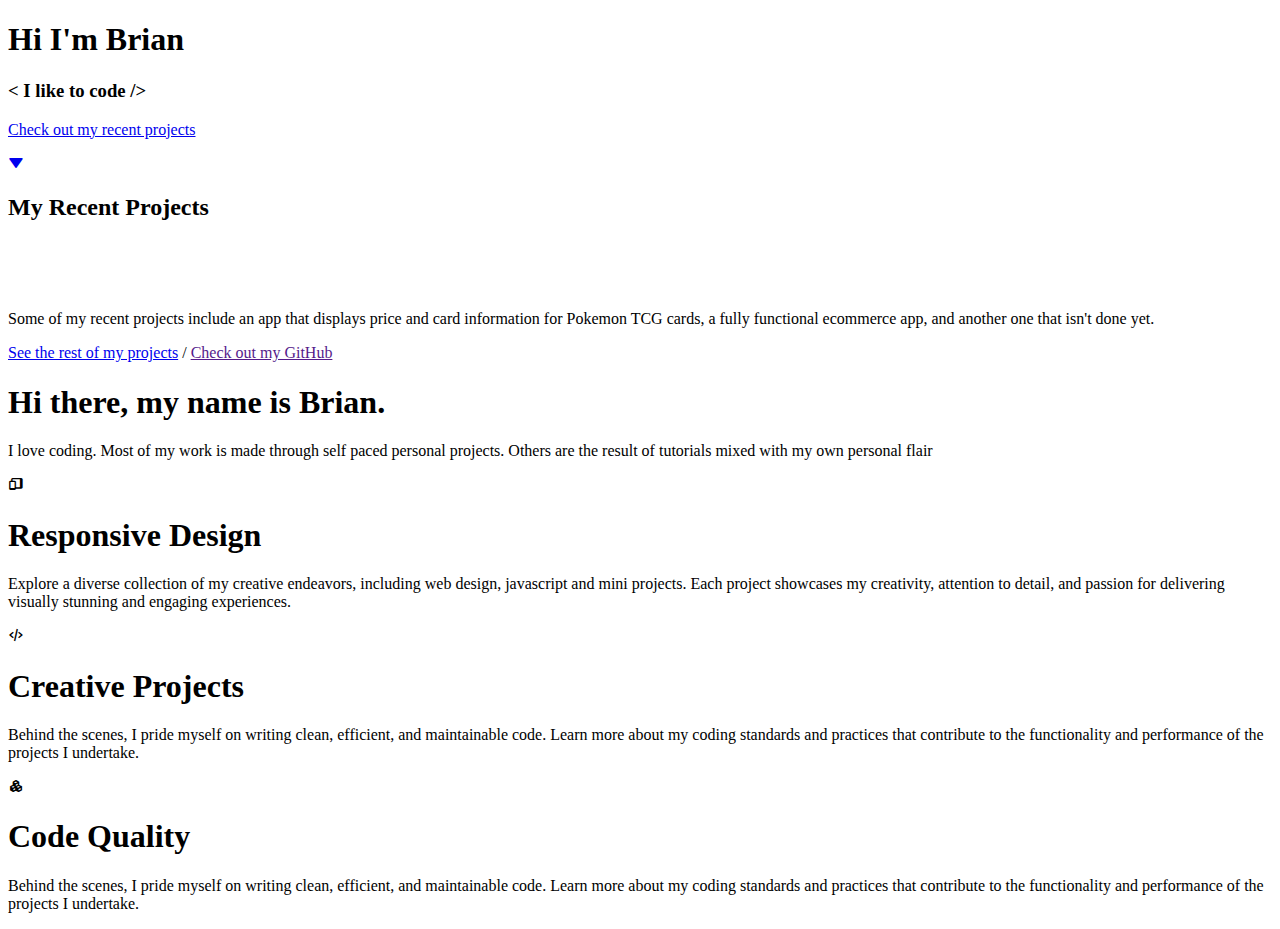
==== index.html @ f05775bb "added index.html" ====
<!DOCTYPE html>
<html lang="en">
  <head>
    <meta charset="UTF-8">
    <meta name="viewport" content="width=device-width, initial-scale=1.0">
    <link href='https://unpkg.com/boxicons@2.1.4/css/boxicons.min.css' rel='stylesheet'>
    <link rel="stylesheet" href="style.css">
    <title>Personal Portfolio | Brian Wilson</title>
  </head>
  <body>

    <header>
      <div class="header">
        <div class="header-text">
          <h1>Hi I'm Brian</h1>
          <h3>&lt; I like to code /&gt;</h3>
          <a href="#recent-projects" class="scroll">
            <p>Check out my recent projects</p>
            <i class='bx bxs-down-arrow'></i>
          </a>
        </div>
        <div class="header-image"></div>
      </div>
    </header>


    <section id="recent-projects">
      <h2>My Recent Projects</h2>
      <div class="projects-container">

        <div class="project-card">
          <a href="https://tcg-dex.netlify.app/" target="_blank">
            <img class="project-img" src="assets/portfolio-tcg-dex.png" alt="">
          </a>
        </div>

        <div class="project-card">
          <img class="project-img" src="assets/portfolio-nike-landing.png" alt="">
        </div>

        <div class="project-card">
          <img class="project-img" src="assets/portfolio-commercejs.png" alt="">
        </div>

      </div>
      <div class="projects-details">
        <p>
          Some of my recent projects include an app that displays price and card information for Pokemon TCG cards, a fully functional ecommerce app, and another one that isn't done yet. 
        </p>
        <span class="extras"><a href="projects.html">See the rest of my projects</a> / <a href="">Check out my GitHub</a></span>
      </div>

    </section>


    <section id="about">
      <!-- <div class="header">
        <h1>About Me</h1>
        <a href="#">Hire Me</a>
      </div> -->

      <div class="card">
        <div class="info">
          <h1>Hi there, my name is Brian.</h1>
          <p>
            I love coding. Most of my work is made through self paced personal projects. Others are the result of tutorials mixed with my own personal flair
          </p>

        </div>
      </div>
    </section>


    <section id="features">
      <!-- <div class="header">
          <h1>Features</h1>
          <a href="#">See More</a>
      </div> -->
      <div class="feature-cards">
        <div class="card">
          <div class="info">
            <i class='bx bxs-devices'></i>
            <h1>Responsive Design</h1>
            <p>
              Explore a diverse collection of my creative endeavors, including web design, javascript and mini
              projects.
              Each project showcases my creativity, attention to detail, and passion for delivering visually
              stunning and
              engaging experiences.
            </p>
          </div>
      </div>
      <div class="card">
          <div class="info">
            <i class='bx bx-code-alt'></i>

            <h1>Creative Projects</h1>
            <p>
              Behind the scenes, I pride myself on writing clean, efficient, and maintainable code. Learn more
              about my
              coding standards and practices that contribute to the functionality and performance of the
              projects I
              undertake.
            </p>
          </div>
      </div>
      <div class="card">
          <div class="info">
            <i class='bx bxs-component'></i>
            <h1>Code Quality</h1>
            <p>
                Behind the scenes, I pride myself on writing clean, efficient, and maintainable code. Learn more
                about my
                coding standards and practices that contribute to the functionality and performance of the
                projects I
                undertake.
            </p>
          </div>
        </div>
      </div>
    </section>


    <footer></footer>
      
  </body>
</html>
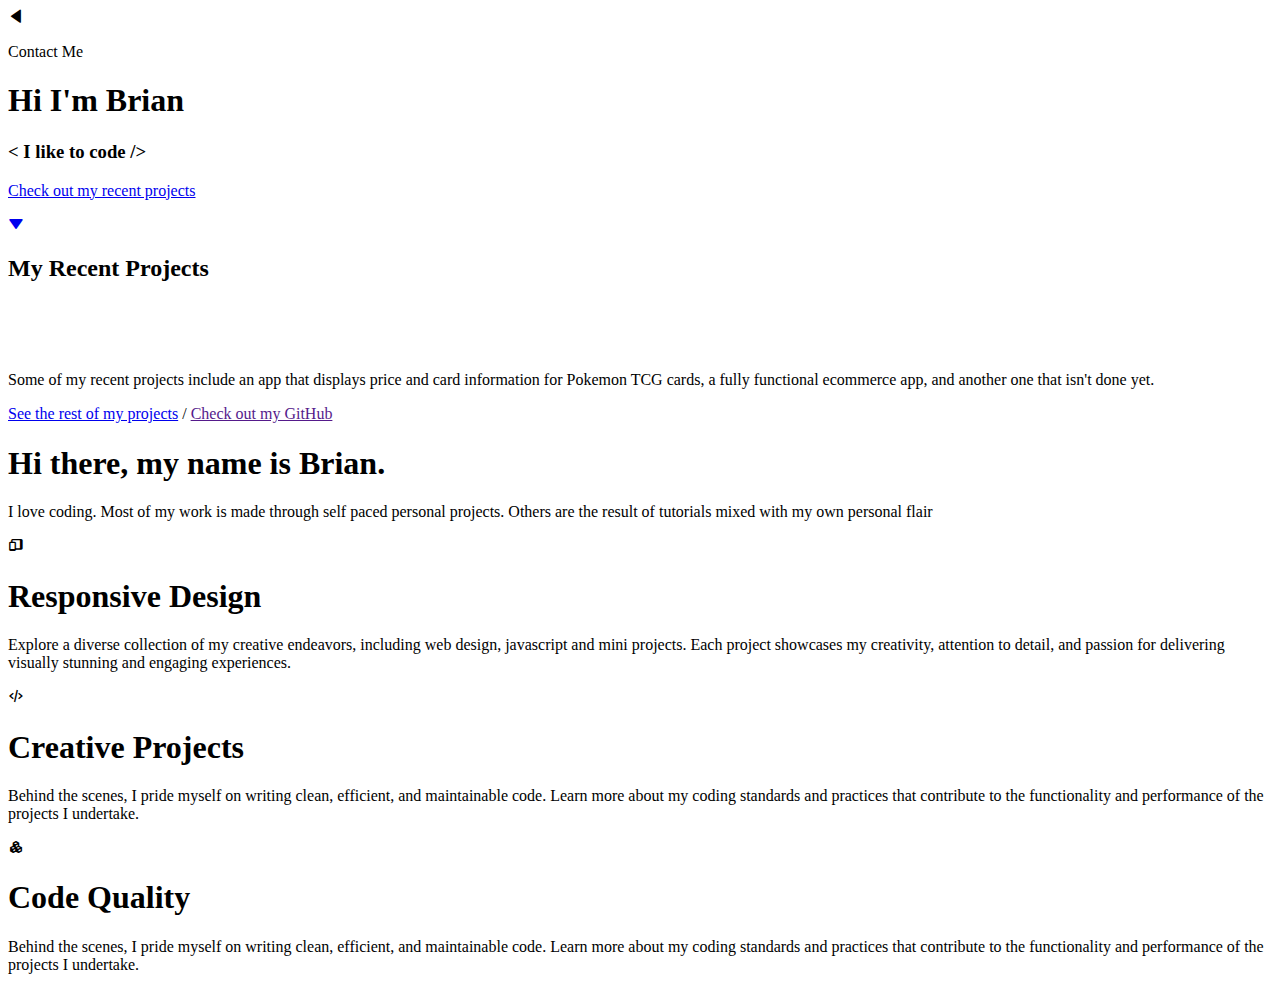
==== commit 7f43d8cf: "added contact link" ====
--- a/index.html
+++ b/index.html
@@ -12,6 +12,10 @@
     <header>
       <div class="header">
         <div class="header-text">
+          <div class="contact">
+            <i class='bx bxs-left-arrow'></i>
+            <p class="contact-text">Contact Me</p>
+          </div>
           <h1>Hi I'm Brian</h1>
           <h3>&lt; I like to code /&gt;</h3>
           <a href="#recent-projects" class="scroll">
@@ -122,6 +126,8 @@
 
 
     <footer></footer>
+
+    <script src="index.js"></script>
       
   </body>
 </html>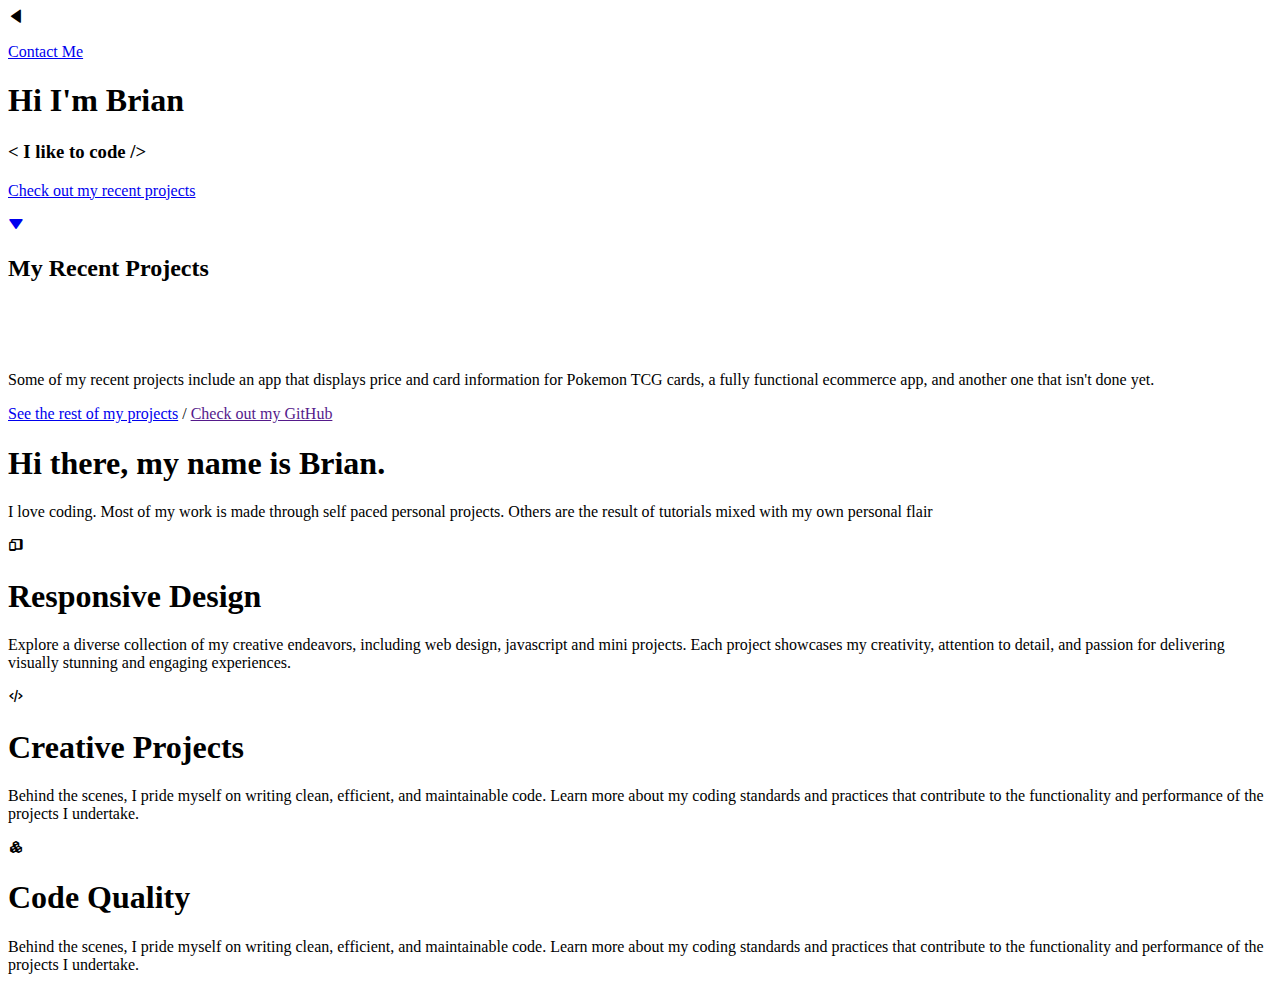
==== commit 0772c845: "adding working link to contact" ====
--- a/index.html
+++ b/index.html
@@ -14,7 +14,9 @@
         <div class="header-text">
           <div class="contact">
             <i class='bx bxs-left-arrow'></i>
-            <p class="contact-text">Contact Me</p>
+            <a href="contact.html">
+              <p class="contact-text">Contact Me</p>
+            </a>
           </div>
           <h1>Hi I'm Brian</h1>
           <h3>&lt; I like to code /&gt;</h3>
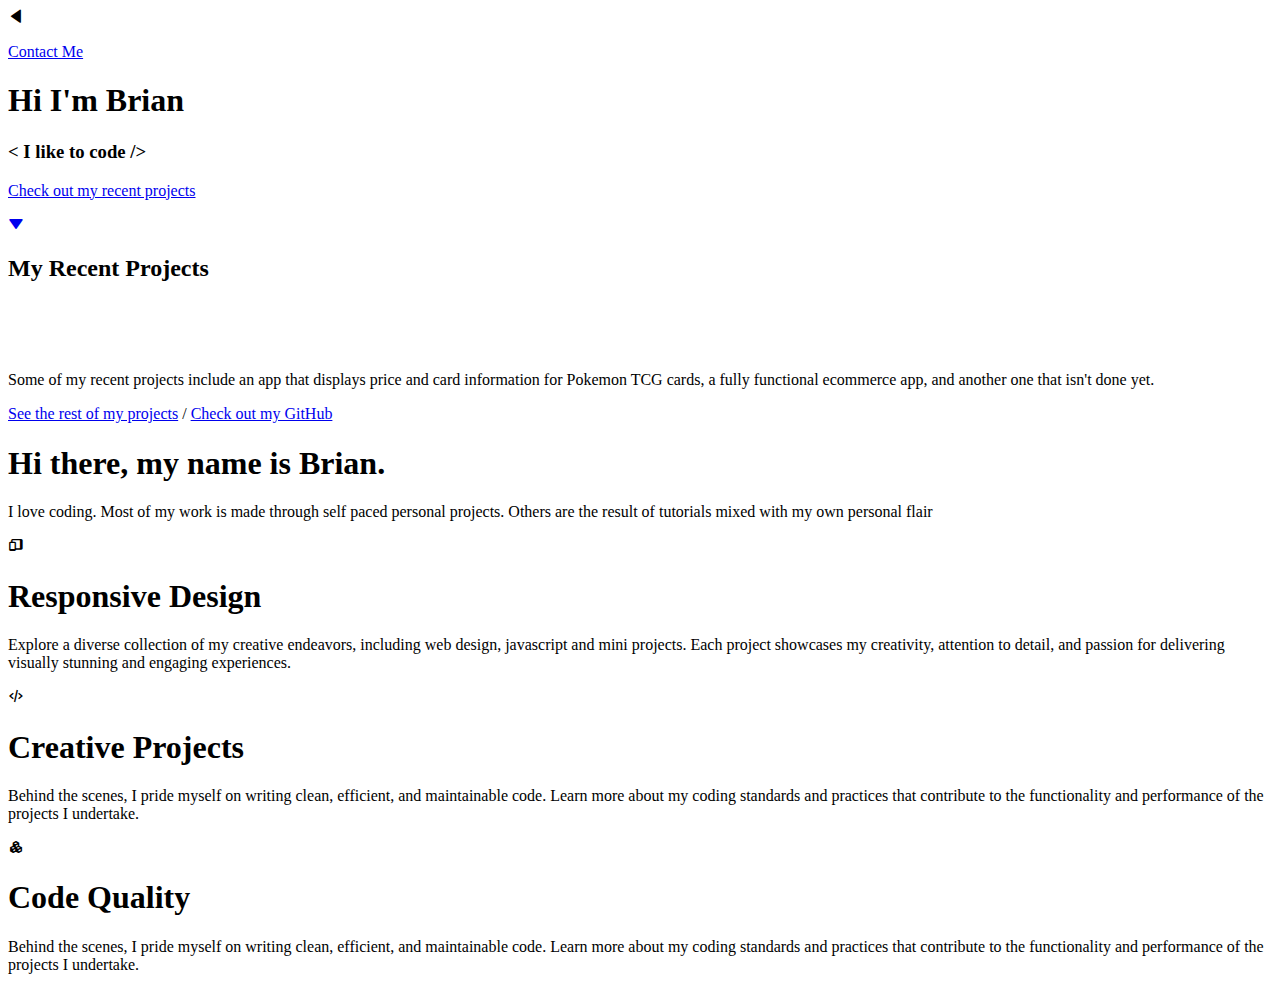
==== commit c7138002: "added github link" ====
--- a/index.html
+++ b/index.html
@@ -53,7 +53,7 @@
         <p>
           Some of my recent projects include an app that displays price and card information for Pokemon TCG cards, a fully functional ecommerce app, and another one that isn't done yet. 
         </p>
-        <span class="extras"><a href="projects.html">See the rest of my projects</a> / <a href="">Check out my GitHub</a></span>
+        <span class="extras"><a href="projects.html">See the rest of my projects</a> / <a href="https://github.com/bmwilson93">Check out my GitHub</a></span>
       </div>
 
     </section>
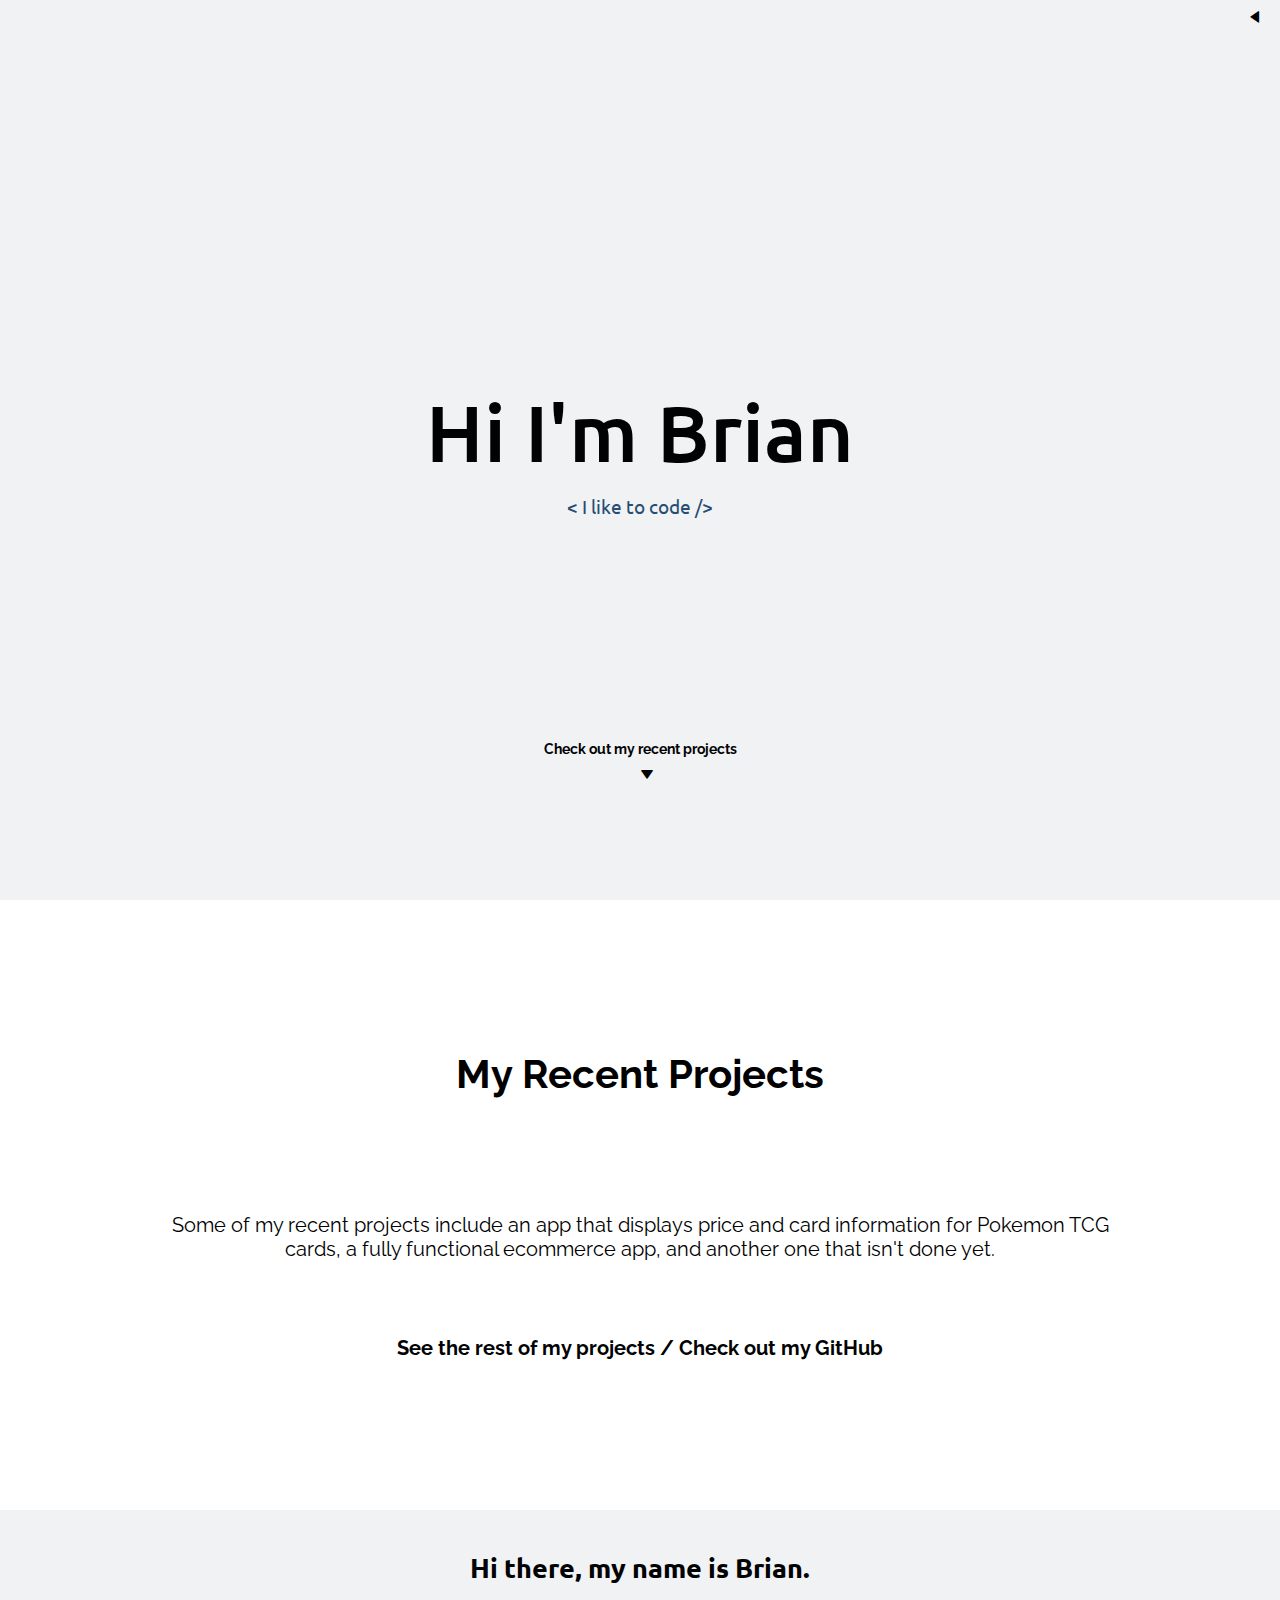
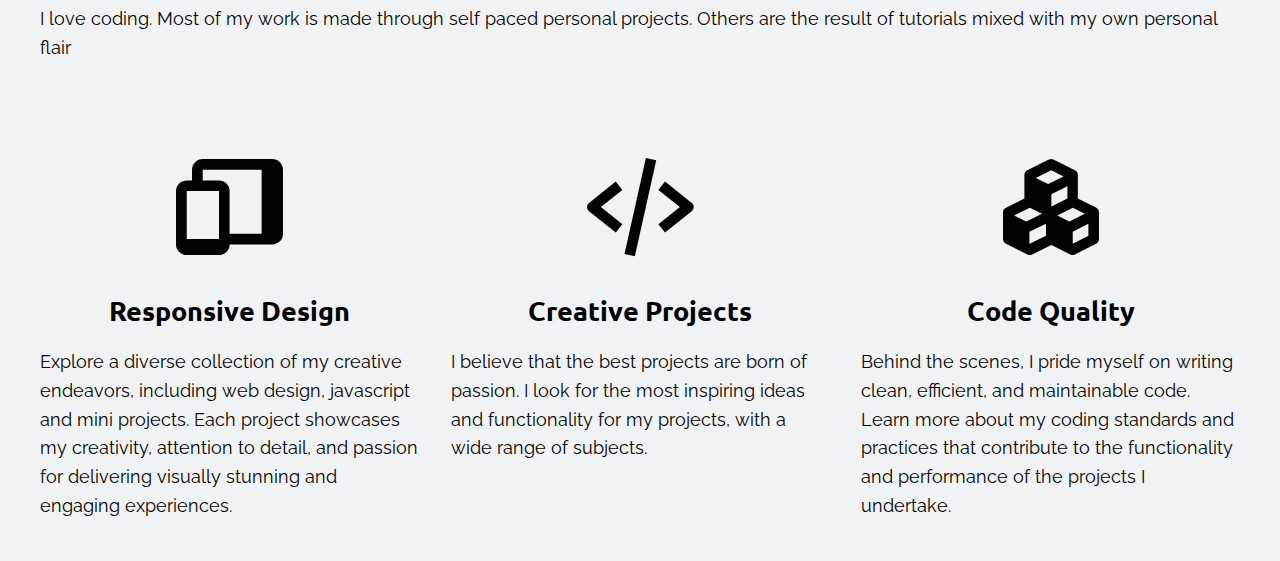
==== commit 150197e2: "updated index.html" ====
--- a/index.html
+++ b/index.html
@@ -12,12 +12,14 @@
     <header>
       <div class="header">
         <div class="header-text">
+
           <div class="contact">
             <i class='bx bxs-left-arrow'></i>
             <a href="contact.html">
               <p class="contact-text">Contact Me</p>
             </a>
           </div>
+
           <h1>Hi I'm Brian</h1>
           <h3>&lt; I like to code /&gt;</h3>
           <a href="#recent-projects" class="scroll">
@@ -102,11 +104,7 @@
 
             <h1>Creative Projects</h1>
             <p>
-              Behind the scenes, I pride myself on writing clean, efficient, and maintainable code. Learn more
-              about my
-              coding standards and practices that contribute to the functionality and performance of the
-              projects I
-              undertake.
+              I believe that the best projects are born of passion. I look for the most inspiring ideas and functionality for my projects, with a wide range of subjects. 
             </p>
           </div>
       </div>
--- a/style.css
+++ b/style.css
@@ -0,0 +1,453 @@
+@import url('https://fonts.googleapis.com/css2?family=Raleway:wght@300;400;500;600;700&family=Ubuntu:wght@300;400;500;700&display=swap');
+
+:root {
+  --primary-color: #f1f2f3;
+  --secondary-color: #effeee;
+  --text-color: #010203;
+  --text-hilight: #8a428a;
+}
+
+html{
+    scroll-behavior: smooth;
+}
+
+*{
+    margin: 0;
+    padding: 0;
+    box-sizing: border-box;
+    font-family: 'Raleway', sans-serif;
+}
+
+body{
+    font-size: 14px;
+    overflow-x: hidden;
+}
+
+a {
+  text-decoration: none;
+  color: var(--text-color)
+}
+
+/* Header Styles */
+
+header{
+  width: 100%;
+  height: 100vh;
+  background-color: var(--primary-color);
+  /* background: rgb(241,242,243);
+  background: linear-gradient(135deg, rgba(241,242,243,1) 0%, rgba(239,254,238,1) 100%); */
+  color: var(--text-color);
+}
+
+header .header-text{
+  display: flex;
+  flex-direction: column;
+  align-items: center;
+  justify-content: center;
+  gap: 0.8rem;
+  height: 100vh;
+}
+
+header .header-text h1{
+  font-size: 5rem;
+  font-weight: 500;
+  font-family: 'Ubuntu';
+}
+
+header .header-text h3{
+  font-size: 1.2rem;
+  font-weight: 400;
+  font-family: 'Ubuntu';
+  color: #264d73;
+}
+
+header .header-text p{
+  font-size: 0.9rem;
+  font-weight: 700;
+  /* font-family: 'Ubuntu'; */
+}
+
+/* Contact Button */
+.contact {
+  /* border: 1px solid red; */
+  border-radius: 8px;
+  background-color: var(--primary-color);
+  /* background-color: blue; */
+  padding: 10px 20px;
+  position: fixed;
+  top: 0;
+  right: -130px;
+  display: flex;
+  /* gap: 18px; */
+  transition: .3s all ease;
+}
+
+.header .header-text .contact-text {
+  font-size: 1.25rem;
+  font-weight: 700;
+}
+
+.contact:hover,
+.contact i:hover,
+.contact-scrolled 
+{
+  right: 0;
+}
+
+.contact i {
+  transition: 0.3 all ease;
+  padding-right: 18px;
+}
+
+.contact:hover i, .contact-scrolled i {
+  display: none
+}
+
+
+
+
+/* Scroll Button */
+header .header-text .scroll{
+  position: absolute;
+  bottom: 15%;
+  /* color: #fff; */
+  transform: translate(0, -50%);
+  transition: all 0.5s;
+}
+
+header .header-text .scroll i{
+  position: absolute;
+  left: 50%;
+  padding-top: 10px;
+}
+
+header .header-text .scroll:hover{
+  opacity: 0.7;
+}
+
+header .header-text .scroll::before{
+  position: absolute;
+  top: -16px;
+  left: -16px;
+  z-index: -1;
+  content: '';
+  width: 44px;
+  height: 44px;
+  box-shadow: 0 0 0 0 rgba(255, 255, 255, 0.1);
+  border-radius: 100%;
+  animation: pulse 3s infinite;
+}
+
+@keyframes pulse {
+  0%, 100%{
+      opacity: 0;
+  }
+  15%, 45%{
+      opacity: 1;
+  }
+  60%{
+      box-shadow: 0 0 0 30px rgba(255, 255, 255, 0.1);
+      opacity: 0;
+  }
+}
+/* END Scroll Button */
+/* END Header Styles */
+
+
+/* Recent Projects Styles */
+section {
+  padding: 150px 0;
+}
+
+#recent-projects h2 {
+  font-size: 2.5rem;
+  text-align: center;
+  margin-bottom: 50px;
+}
+
+.projects-container {
+  display: flex;
+  flex-direction: row;
+  justify-content: center;
+  gap: 70px;
+}
+
+.project-card {
+  /* border: 1px solid red; */
+  /* border-radius: 12px; */
+  /* overflow: hidden; */
+  /* box-shadow: 5px 5px 20px rgba(0, 0, 0, 0.5); */
+  transition: all .2s ease;
+  flex: 1;
+}
+
+.project-card:hover {
+  transform: scale(1.1);
+}
+
+img {
+  max-width: 300px;
+  object-fit: cover;
+  border-radius: 12px;
+  box-shadow: 5px 5px 20px rgba(0, 0, 0, 0.5);
+  /* max-height: 400px; */
+}
+
+.projects-details {
+  margin-top: 50px;
+  display: flex;
+  flex-direction: column;
+  justify-content: center;
+  align-items: center;
+}
+
+.projects-details p {
+  font-size: 1.25rem;
+  /* border: 1px solid red; */
+  margin: 0 150px 50px 150px;
+  text-align: center;
+}
+
+.extras {
+  margin-top: 25px;
+  font-size: 1.25rem;
+  font-weight: 700;
+}
+
+.extras p {
+  font-size: 1.5rem;
+}
+
+.extras a {
+  transition: all .3s ease;
+}
+
+.extras a:hover {
+  opacity: 0.7;
+}
+
+
+@media screen and (max-width: 720px) {
+  .projects-container {
+    /* border: 1px solid red; */
+    width: 80%;
+    flex-direction: column;
+    align-items: center;
+    margin: 0 auto;
+    
+  }
+
+  .projects-details p {
+    width: 80%;
+  }
+
+  .extras {
+    text-align: center;
+  }
+
+}
+
+
+
+/* styles from other project */
+#about, #features{
+  background-color: var(--primary-color);
+  padding: 40px;
+}
+
+#about .header, #features .header{
+  display: flex;
+  justify-content: space-between;
+  align-items: center;
+  margin-bottom: 40px;
+}
+
+#about .header h1, #features .header h1{
+  text-align: center;
+  color: var(--text-color);
+  text-transform: uppercase;
+}
+
+#about .header a, #features .header a{
+  text-decoration: none;
+  font-size: 1.3em;
+  color: var(--text-color);
+  border: 1px solid transparent;
+  padding: 10px 50px;
+  box-shadow: 0 5px 15px rgba(0, 0, 0, 0.35);
+  border-radius: 6px;
+  transition: all 0.3s ease;
+}
+
+#about .header a:hover, #features .header a:hover{
+  color: var(--text-color);
+  box-shadow: none;
+}
+
+/* #about .card, #features .card{
+  padding: 30px;
+  box-shadow: 0 5px 15px rgba(0, 0, 0, 0.35);
+  border-radius: 20px;
+  display: flex;
+  gap: 30px;
+  border: 1px solid transparent;
+  transition: all 0.3s ease;
+} */
+
+#about .card:hover, #features .card:hover{
+  color: var(--text-color);
+  box-shadow: none;
+}
+
+#about .card img{
+  max-width: 200px;
+  max-height: 200px;
+}
+
+#about .card .info{
+  display: flex;
+  flex-direction: column;
+  align-items: center;
+  justify-content: center;
+}
+
+#about .card .info h1, #features .card .info h1{
+  margin-bottom: 20px;
+  color: var(--text-color);
+  font-size: 1.7rem;
+  font-weight: bold;
+  font-family: 'Ubuntu';
+}
+
+#about .card .info p, #features .card .info p{
+  color: var(--text-color);
+  font-size: 1.1rem;
+  line-height: 1.8rem;
+}
+
+#features .feature-cards{
+  display: flex;
+  flex-wrap: wrap;
+  justify-content: space-between;
+  gap: 2rem;
+}
+
+#features .feature-cards .card{
+  display: flex;
+  flex-direction: column;
+  align-items: center;
+  flex: 1;
+  min-width: 350px;
+}
+
+#features .feature-cards .card .info i{
+  color: var(--text-color);
+  font-size: 8rem;
+  width: 100%;
+  text-align: center;
+  margin-bottom: 1.4rem;
+}
+
+#features .feature-cards .card .info h1{
+  text-align: center;
+}
+
+#features .feature-cards .card .info p{
+  font-size: 1.1rem;
+}
+
+.scroll-top{
+  display: none;
+  position: fixed;
+  bottom: 20px;
+  right: 20px;
+  background-color: #2b2f4b;
+  color: #fff;
+  border: 1px solid transparent;
+  box-shadow: 0 5px 15px rgba(0, 0, 0, 0.35);
+  padding: 16px 18px;
+  border-radius: 50%;
+  cursor: pointer;
+  font-size: 20px;
+  transition: all 0.3s ease;
+}
+
+.scroll-top:hover{
+  border-color: #fff;
+  box-shadow: none;
+}
+
+@media screen and (max-width: 720px) {
+  header .info-text h1{
+      font-size: 4rem;
+  }
+
+  header .info-text h3{
+      font-size: 1.1rem;
+  }
+
+  #about .card{
+      flex-direction: column;
+      align-items: center;
+  }
+
+  #about .card img{
+      max-width: 150px;
+      max-height: 150px;
+  }
+
+}
+
+
+/* Contact Page */
+.contact-header {
+ display: flex;
+ flex-direction: column;
+ align-items: center;
+ justify-content: center;
+ gap: 80px;
+}
+
+.contact-header h1 {
+  font-size: 3rem;
+}
+
+.contact-info p {
+  font-size: 1.25rem;
+  margin-bottom: 20px;
+}
+
+.icon-container {
+  display: flex;
+  justify-content: center;
+  gap: 70px;
+}
+
+.icon-container i {
+  font-size: 3rem;
+  transition: 0.3s all ease;
+}
+
+.icon-container i:hover,
+.nav-link a:hover {
+  color: var(--text-hilight);
+} 
+
+.contact-nav {
+  display: flex;
+  gap: 100px;
+}
+
+.nav-link a {
+  display: flex;
+  flex-direction: column;
+  align-items: center;
+  gap: 10px;
+  transition: 0.3s all ease;
+}
+
+
+
+.nav-link i {
+  font-size: 1rem;
+}